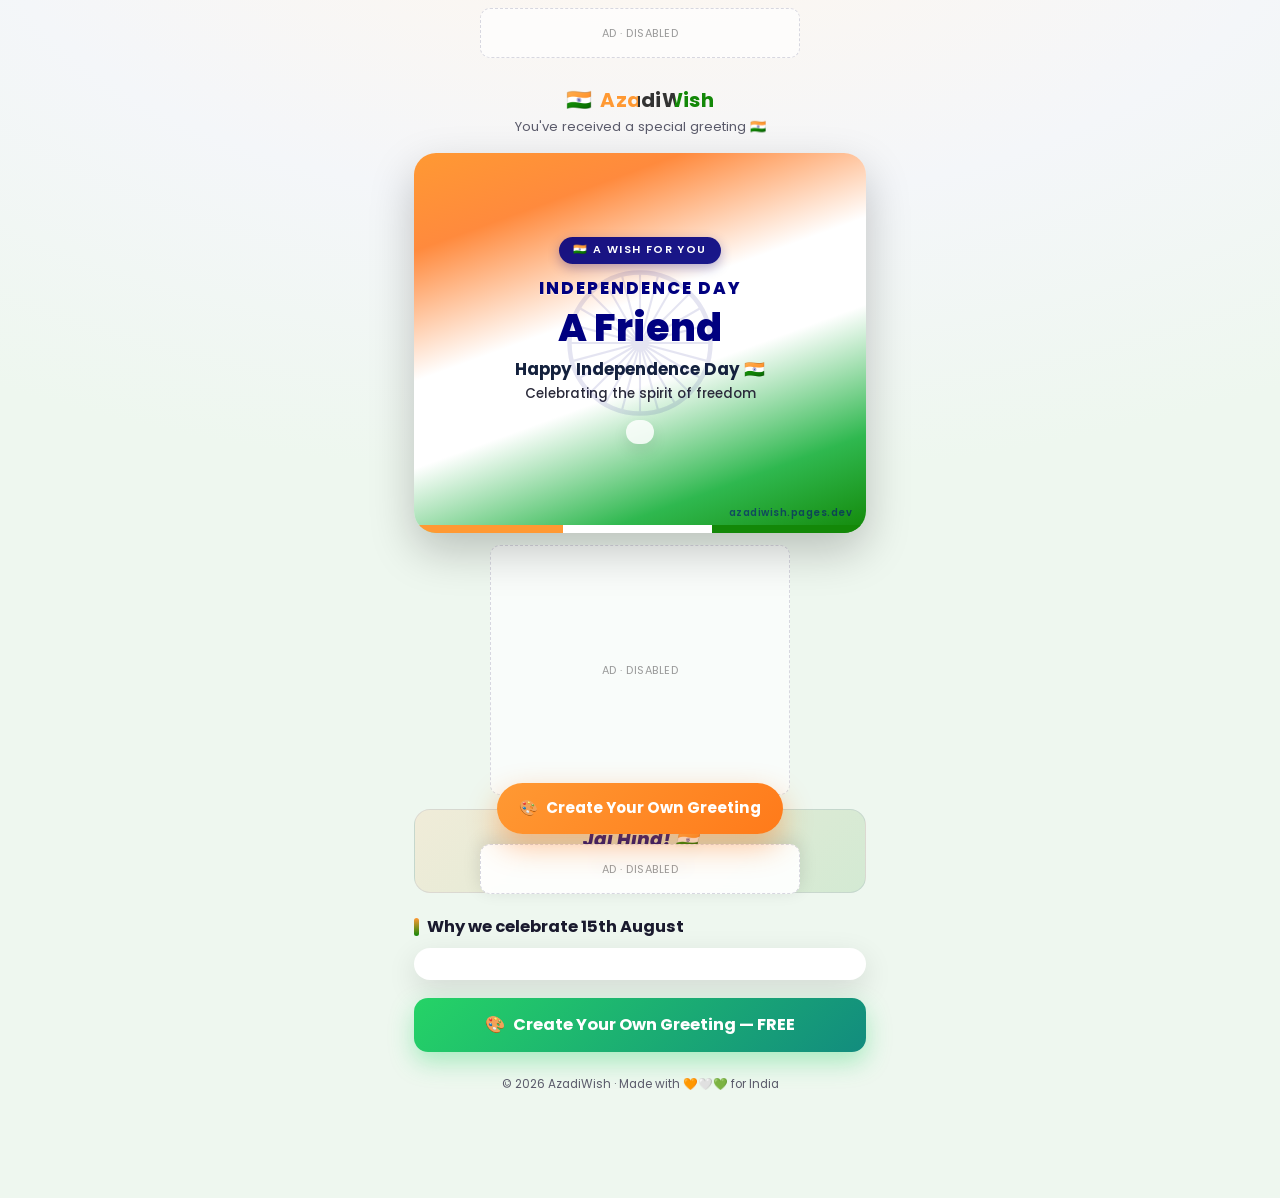
==== wish.html @ 9470e1b6 "🔧 Add Monetag script tag to both HTML pages CRITICAL FIX: - Added Monetag script to index.html head " ====
<!DOCTYPE html>
<html lang="en">
<head>
  <!-- Google Tag Manager -->
  <script>(function(w,d,s,l,i){w[l]=w[l]||[];w[l].push({'gtm.start':
  new Date().getTime(),event:'gtm.js'});var f=d.getElementsByTagName(s)[0],
  j=d.createElement(s),dl=l!='dataLayer'?'&l='+l:'';j.async=true;j.src=
  'https://www.googletagmanager.com/gtm.js?id='+i+dl;f.parentNode.insertBefore(j,f);
  })(window,document,'script','dataLayer','GTM-M4VZ3386');</script>
  <!-- End Google Tag Manager -->
  <meta charset="UTF-8" />
  <meta name="viewport" content="width=device-width, initial-scale=1.0, maximum-scale=5.0" />
  <meta name="theme-color" content="#138808" />

  <!-- NOTE: On a pure static site these OG tags are static. The optional
       Cloudflare Pages Function /functions/wish.js rewrites them per ?name=
       for /wish (no .html). Static /wish.html always works as a fallback. -->
  <title>You've received a 15th August Greeting! 🇮🇳</title>
  <meta name="description" content="Someone sent you a personalized Independence Day greeting. Open it and create your own free 15th August WhatsApp wish!" />
  <link rel="canonical" href="https://azadiwish.pages.dev/wish.html" />
  <link rel="icon" type="image/svg+xml" href="/images/favicon.svg" />

  <meta property="og:type" content="website" />
  <meta property="og:site_name" content="AzadiWish" />
  <meta property="og:title" content="You've received a 15th August Greeting! 🇮🇳" />
  <meta property="og:description" content="Open your personalized Independence Day surprise — and send your own free greeting on WhatsApp!" />
  <meta property="og:image" content="https://azadiwish.pages.dev/images/og-default.svg" />
  <meta property="og:url" content="https://azadiwish.pages.dev/wish.html" />
  <meta name="twitter:card" content="summary_large_image" />

  <link rel="preconnect" href="https://fonts.googleapis.com" />
  <link rel="preconnect" href="https://fonts.gstatic.com" crossorigin />
  <link href="https://fonts.googleapis.com/css2?family=Poppins:wght@400;500;600;700;800&display=swap" rel="stylesheet" />
  <link rel="stylesheet" href="css/style.css" />

  <!-- Monetag ad network script (required for zone-based ads) -->
  <script src="https://quge5.com/88/tag.min.js" data-zone="267771" async data-cfasync="false"></script>

  <!-- Ads are loaded dynamically by js/ads.js based on AZADI_CONFIG.ads.network -->
</head>
<body>
  <!-- Google Tag Manager (noscript) -->
  <noscript><iframe src="https://www.googletagmanager.com/ns.html?id=GTM-M4VZ3386"
  height="0" width="0" style="display:none;visibility:hidden"></iframe></noscript>
  <!-- End Google Tag Manager (noscript) -->

  <div class="app">

    <!-- ===== Ad Slot 1: Top Banner ===== -->
    <aside class="ad-slot ad-320x50 ad-top" data-ad-slot="top" aria-label="Advertisement"></aside>

    <header class="site-header">
      <div class="brand"><span class="flag">🇮🇳</span> <span class="tri">AzadiWish</span></div>
      <p class="tagline" id="greeting-line">You've received a special greeting 🇮🇳</p>
    </header>

    <p class="countdown" id="countdown"></p>

    <main>
      <!-- ===== Personalized Card ===== -->
      <section class="card-wrap" aria-label="Your greeting">
        <article class="greeting-card" id="greeting-card">
          <div class="chakra" id="chakra" aria-hidden="true"></div>
          <span class="card-badge">🇮🇳 A Wish For You</span>
          <div class="card-year" id="card-year">INDEPENDENCE DAY</div>
          <h1 class="card-name" id="card-name">A Friend</h1>
          <p class="card-wish" id="card-wish">Happy Independence Day 🇮🇳</p>
          <p class="card-sub" id="card-sub">Celebrating the spirit of freedom</p>
          <blockquote class="card-quote" id="card-quote"></blockquote>
          <span class="card-footer-brand">azadiwish.pages.dev</span>
          <div class="card-flag-strip" aria-hidden="true"></div>
        </article>
      </section>

      <!-- ===== Ad Slot 2: Native Banner under card ===== -->
      <aside class="ad-slot ad-300x250" data-ad-slot="inline" aria-label="Advertisement"></aside>

      <!-- ===== Slogan ===== -->
      <section class="slogan-banner">
        <div class="slogan" id="slogan">Jai Hind! 🇮🇳</div>
        <div class="slogan-sub" id="slogan-sub">Victory to India</div>
      </section>

      <!-- ===== Why we celebrate ===== -->
      <h2 class="section-title" id="info-title">Why we celebrate 15th August</h2>
      <section class="info-card" id="info-body"></section>

      <!-- Inline create CTA (in addition to floating) -->
      <a class="btn btn-share" href="index.html" style="margin-top:18px;text-decoration:none;">
        <span>🎨</span> Create Your Own Greeting — FREE
      </a>
    </main>

    <footer class="site-footer">
      <p>© <span id="year"></span> AzadiWish · Made with 🧡🤍💚 for India</p>
    </footer>
  </div>

  <!-- ===== Floating CTA (viral loop) ===== -->
  <a class="floating-cta" id="floating-cta" href="index.html">
    <span>🎨</span> Create Your Own Greeting
  </a>

  <!-- ===== Ad Slot 3: Sticky Bottom ===== -->
  <aside class="ad-slot ad-320x50 ad-sticky-bottom" id="ad-sticky" data-ad-slot="sticky" aria-label="Advertisement">
    <span class="ad-close" id="sticky-ad-close" title="Close">×</span>
  </aside>

  <canvas id="confetti-canvas" aria-hidden="true"></canvas>
  <div class="toast" id="toast"></div>

  <script src="js/data.js"></script>
  <script src="js/common.js"></script>
  <script src="js/ads.js"></script>
  <script src="js/wish.js"></script>
  <script>document.getElementById('year').textContent = new Date().getFullYear();</script>
</body>
</html>
---- css/style.css ----
/* ============================================================
   AzadiWish — Independence Day Greetings
   Mobile-first, tricolor theme, <1MB, pure CSS animations
   ============================================================ */

:root {
  --saffron: #FF9933;
  --white: #ffffff;
  --green: #138808;
  --navy: #000080;
  --ink: #1a1a2e;
  --muted: #5b5b6b;
  --card-radius: 22px;
  --shadow-soft: 0 10px 30px rgba(0, 0, 0, 0.12);
  --shadow-lift: 0 18px 45px rgba(0, 0, 0, 0.22);
  --font: 'Poppins', 'Segoe UI', system-ui, -apple-system, sans-serif;
}

* { margin: 0; padding: 0; box-sizing: border-box; -webkit-tap-highlight-color: transparent; }

html { scroll-behavior: smooth; }

body {
  font-family: var(--font);
  color: var(--ink);
  background:
    radial-gradient(1200px 600px at 50% -10%, #fff7ee 0%, #f4f6f9 55%, #eef7ef 100%);
  min-height: 100vh;
  overflow-x: hidden;
  line-height: 1.5;
  padding-bottom: 70px; /* room for sticky bottom ad */
}

/* ---------- App shell (mobile-first, max width) ---------- */
.app {
  width: 100%;
  max-width: 480px;
  margin: 0 auto;
  padding: 0 14px 24px;
}

/* ---------- Ad slots ---------- */
.ad-slot {
  display: flex;
  align-items: center;
  justify-content: center;
  margin: 12px auto;
  background: rgba(255, 255, 255, 0.65);
  border: 1px dashed #d7d7e0;
  border-radius: 10px;
  color: #a7a7b4;
  font-size: 11px;
  letter-spacing: .5px;
  text-transform: uppercase;
  overflow: hidden;
}
.ad-320x50 { width: 320px; max-width: 100%; height: 50px; }
.ad-300x250 { width: 300px; max-width: 100%; height: 250px; }

.ad-top { margin-top: 8px; }

.ad-sticky-bottom {
  position: fixed;
  left: 50%;
  bottom: 6px;
  transform: translateX(-50%);
  z-index: 60;
  width: 320px;
  max-width: calc(100% - 20px);
  height: 50px;
  margin: 0;
  background: rgba(255, 255, 255, 0.92);
  backdrop-filter: blur(6px);
  box-shadow: 0 -4px 18px rgba(0,0,0,0.12);
}
.ad-sticky-bottom .ad-close {
  position: absolute;
  top: -9px; right: -9px;
  width: 20px; height: 20px;
  border-radius: 50%;
  background: #fff;
  border: 1px solid #ddd;
  color: #888;
  font-size: 13px;
  line-height: 18px;
  text-align: center;
  cursor: pointer;
}

/* ---------- Header ---------- */
.site-header {
  text-align: center;
  padding: 14px 0 6px;
}
.brand {
  display: inline-flex;
  align-items: center;
  gap: 8px;
  font-weight: 700;
  font-size: 1.25rem;
  letter-spacing: .3px;
}
.brand .flag { font-size: 1.3rem; animation: wave 2.4s ease-in-out infinite; transform-origin: left center; }
.brand .tri { background: linear-gradient(90deg, var(--saffron) 33%, #333 33% 66%, var(--green) 66%); -webkit-background-clip: text; background-clip: text; color: transparent; }
.tagline { font-size: .82rem; color: var(--muted); margin-top: 2px; }
.tagline .hl { color: var(--saffron); font-weight: 800; }

@keyframes wave {
  0%,100% { transform: rotate(0deg); }
  25% { transform: rotate(9deg); }
  75% { transform: rotate(-6deg); }
}

/* ---------- Greeting Card / Canvas ---------- */
.card-wrap { position: relative; margin: 10px 0 4px; }

.greeting-card {
  position: relative;
  border-radius: var(--card-radius);
  padding: 26px 20px 30px;
  color: #fff;
  text-align: center;
  overflow: hidden;
  box-shadow: var(--shadow-lift);
  background:
    linear-gradient(160deg, var(--saffron) 0%, #ff8a3d 18%, #ffffff 42%, #ffffff 58%, #2fb84f 82%, var(--green) 100%);
  min-height: 380px;
  display: flex;
  flex-direction: column;
  justify-content: center;
  align-items: center;
}

/* Ashoka chakra spinning behind */
.chakra {
  position: absolute;
  top: 50%; left: 50%;
  width: 150px; height: 150px;
  transform: translate(-50%, -50%);
  opacity: .10;
  animation: spin 22s linear infinite;
}
@keyframes spin { to { transform: translate(-50%, -50%) rotate(360deg); } }

.card-badge {
  display: inline-block;
  background: rgba(0,0,128,.9);
  color: #fff;
  font-size: .68rem;
  font-weight: 600;
  letter-spacing: 1.4px;
  text-transform: uppercase;
  padding: 5px 14px;
  border-radius: 999px;
  margin-bottom: 12px;
  box-shadow: 0 4px 12px rgba(0,0,128,.3);
}

.card-year {
  color: var(--navy);
  font-weight: 800;
  font-size: 1.05rem;
  letter-spacing: 2px;
  text-shadow: 0 1px 0 rgba(255,255,255,.6);
}

.card-name {
  color: var(--navy);
  font-weight: 800;
  font-size: clamp(1.6rem, 8vw, 2.4rem);
  line-height: 1.1;
  margin: 6px 0 4px;
  word-break: break-word;
  text-shadow: 0 2px 8px rgba(255,255,255,.5);
  animation: pop .6s cubic-bezier(.2,.9,.3,1.4);
}
@keyframes pop { 0% { transform: scale(.7); opacity: 0; } 100% { transform: scale(1); opacity: 1; } }

.card-wish {
  color: #14213d;
  font-weight: 700;
  font-size: 1.05rem;
  margin: 4px 0 2px;
}
.card-sub {
  color: #2a2a3a;
  font-weight: 500;
  font-size: .84rem;
}

.card-quote {
  margin-top: 16px;
  background: rgba(255,255,255,.82);
  color: #14213d;
  border-radius: 14px;
  padding: 12px 14px;
  font-size: .88rem;
  font-style: italic;
  font-weight: 500;
  box-shadow: 0 6px 16px rgba(0,0,0,.08);
  max-width: 92%;
}
.card-quote .author { display: block; font-style: normal; font-weight: 700; font-size: .78rem; margin-top: 6px; color: var(--green); }

.card-flag-strip {
  position: absolute;
  bottom: 0; left: 0; right: 0;
  height: 8px;
  background: linear-gradient(90deg, var(--saffron) 33%, #fff 33% 66%, var(--green) 66%);
}

.card-footer-brand {
  position: absolute;
  bottom: 12px; right: 14px;
  font-size: .62rem;
  font-weight: 600;
  color: rgba(0,0,128,.55);
  letter-spacing: .5px;
}

/* Countdown pill */
.countdown {
  text-align: center;
  margin: 6px 0 2px;
  font-size: .8rem;
  font-weight: 600;
  color: var(--navy);
}
.countdown .num { color: var(--saffron); font-weight: 800; }

/* ---------- Form ---------- */
.creator-form {
  background: #fff;
  border-radius: 18px;
  padding: 18px 16px 20px;
  box-shadow: var(--shadow-soft);
  margin-top: 8px;
}
.field-label { font-size: .82rem; font-weight: 600; color: var(--ink); display: block; margin-bottom: 6px; }
.text-input {
  width: 100%;
  padding: 14px 14px;
  font-size: 1rem;
  font-family: var(--font);
  border: 2px solid #e6e6ee;
  border-radius: 12px;
  outline: none;
  transition: border-color .2s, box-shadow .2s;
}
.text-input:focus { border-color: var(--saffron); box-shadow: 0 0 0 4px rgba(255,153,51,.15); }

.quote-select {
  width: 100%;
  padding: 12px 14px;
  font-size: .92rem;
  font-family: var(--font);
  border: 2px solid #e6e6ee;
  border-radius: 12px;
  background: #fff;
  outline: none;
  margin-top: 4px;
  appearance: none;
  background-image: url("data:image/svg+xml,%3Csvg xmlns='http://www.w3.org/2000/svg' width='14' height='14' viewBox='0 0 24 24' fill='none' stroke='%23888' stroke-width='2'%3E%3Cpath d='M6 9l6 6 6-6'/%3E%3C/svg%3E");
  background-repeat: no-repeat;
  background-position: right 14px center;
}
.form-row { margin-top: 14px; }

/* ---------- Buttons ---------- */
.btn {
  display: inline-flex;
  align-items: center;
  justify-content: center;
  gap: 8px;
  width: 100%;
  padding: 15px 18px;
  font-size: 1.02rem;
  font-weight: 700;
  font-family: var(--font);
  border: none;
  border-radius: 14px;
  cursor: pointer;
  transition: transform .12s, box-shadow .2s, filter .2s;
}
.btn:active { transform: translateY(1px) scale(.99); }
.btn-share {
  background: linear-gradient(135deg, #25D366, #128C7E);
  color: #fff;
  box-shadow: 0 10px 24px rgba(37,211,102,.35);
  margin-top: 16px;
}
.btn-share:hover { filter: brightness(1.03); }
.btn-secondary {
  background: #fff;
  color: var(--navy);
  border: 2px solid #e6e6ee;
  margin-top: 10px;
}
.btn-copy { background: linear-gradient(135deg, var(--saffron), #ff7a1a); color:#fff; margin-top:10px; }

.helper-note {
  text-align: center;
  font-size: .74rem;
  color: var(--muted);
  margin-top: 12px;
}

/* ---------- Section headings ---------- */
.section-title {
  font-size: 1.02rem;
  font-weight: 700;
  margin: 22px 0 8px;
  color: var(--ink);
  display: flex;
  align-items: center;
  gap: 8px;
}
.section-title::before { content:""; width: 5px; height: 18px; border-radius: 4px; background: linear-gradient(var(--saffron), var(--green)); }

/* ---------- Info / Why we celebrate ---------- */
.info-card {
  background: #fff;
  border-radius: 16px;
  padding: 16px;
  box-shadow: var(--shadow-soft);
  font-size: .9rem;
  color: #33333f;
}
.info-card p { margin-bottom: 8px; }
.info-card strong { color: var(--green); }

.slogan-banner {
  margin: 14px 0;
  text-align: center;
  padding: 16px;
  border-radius: 16px;
  background: linear-gradient(135deg, rgba(255,153,51,.12), rgba(19,136,8,.12));
  border: 1px solid rgba(0,0,128,.08);
}
.slogan-banner .slogan {
  font-size: 1.15rem;
  font-weight: 800;
  color: var(--navy);
  font-style: italic;
}
.slogan-banner .slogan-sub { font-size:.78rem; color: var(--muted); margin-top:4px; }

/* ---------- Achievement toast ---------- */
.achievement {
  margin: 10px 0;
  text-align: center;
  background: linear-gradient(135deg, #fff4e0, #e9f7ea);
  border: 1px solid rgba(19,136,8,.2);
  border-radius: 14px;
  padding: 12px;
  font-size: .86rem;
  font-weight: 600;
  color: var(--green);
  display: none;
}
.achievement.show { display: block; animation: pop .5s ease; }

/* ---------- Share Interstitial Modal ---------- */
.modal-overlay {
  position: fixed;
  inset: 0;
  background: rgba(10,10,25,.72);
  backdrop-filter: blur(4px);
  z-index: 100;
  display: none;
  align-items: center;
  justify-content: center;
  padding: 20px;
}
.modal-overlay.show { display: flex; animation: fade .2s ease; }
@keyframes fade { from { opacity: 0; } to { opacity: 1; } }

.modal-box {
  background: #fff;
  border-radius: 20px;
  width: 100%;
  max-width: 340px;
  padding: 22px 18px;
  text-align: center;
  box-shadow: var(--shadow-lift);
}
.modal-title { font-weight: 700; font-size: 1rem; color: var(--ink); }
.modal-flag { font-size: 1.6rem; }
.spinner {
  width: 40px; height: 40px;
  margin: 14px auto;
  border: 4px solid #eee;
  border-top-color: var(--saffron);
  border-right-color: var(--green);
  border-radius: 50%;
  animation: spin 0.9s linear infinite;
}
.modal-ad { margin: 16px auto 4px; }
.modal-sub { font-size:.76rem; color: var(--muted); }

/* ---------- Floating CTA (recipient page) ---------- */
.floating-cta {
  position: fixed;
  left: 50%;
  bottom: 66px;
  transform: translateX(-50%);
  z-index: 70;
  background: linear-gradient(135deg, var(--saffron), #ff7a1a);
  color: #fff;
  font-weight: 700;
  font-size: .95rem;
  padding: 14px 22px;
  border-radius: 999px;
  border: none;
  box-shadow: 0 12px 30px rgba(255,122,26,.45);
  cursor: pointer;
  display: inline-flex;
  align-items: center;
  gap: 8px;
  text-decoration: none;
  animation: floatPulse 2.2s ease-in-out infinite;
}
@keyframes floatPulse {
  0%,100% { transform: translateX(-50%) translateY(0); box-shadow: 0 12px 30px rgba(255,122,26,.45); }
  50% { transform: translateX(-50%) translateY(-5px); box-shadow: 0 18px 38px rgba(255,122,26,.55); }
}

/* ---------- Footer ---------- */
.site-footer {
  text-align: center;
  font-size: .74rem;
  color: var(--muted);
  padding: 24px 0 10px;
}
.site-footer a { color: var(--green); text-decoration: none; font-weight: 600; }

/* ---------- Confetti canvas ---------- */
#confetti-canvas {
  position: fixed;
  inset: 0;
  pointer-events: none;
  z-index: 90;
}

/* ---------- Toast ---------- */
.toast {
  position: fixed;
  left: 50%;
  bottom: 120px;
  transform: translateX(-50%) translateY(20px);
  background: var(--ink);
  color: #fff;
  padding: 10px 18px;
  border-radius: 999px;
  font-size: .84rem;
  font-weight: 600;
  z-index: 120;
  opacity: 0;
  transition: opacity .25s, transform .25s;
  pointer-events: none;
}
.toast.show { opacity: 1; transform: translateX(-50%) translateY(0); }

/* ===== AFFILIATE RECOMMENDATIONS (Non-Intrusive) ===== */
.affiliate-recommendations {
  background: linear-gradient(135deg, rgba(255, 153, 51, 0.08) 0%, rgba(19, 136, 8, 0.04) 100%);
  border-left: 4px solid var(--saffron);
  border-radius: 14px;
  padding: 18px 16px;
  margin: 22px auto;
  max-width: 100%;
}

.affiliate-container {
  width: 100%;
}

.affiliate-title {
  font-size: 1.05rem;
  font-weight: 700;
  color: var(--ink);
  margin-bottom: 14px;
  text-align: center;
}

.affiliate-cards {
  display: grid;
  grid-template-columns: repeat(auto-fit, minmax(160px, 1fr));
  gap: 12px;
  margin-bottom: 14px;
}

.affiliate-card {
  background: #fff;
  border: 1px solid #e8e8f0;
  border-radius: 10px;
  padding: 12px 14px;
  text-align: center;
  transition: all 0.3s ease;
  box-shadow: 0 2px 8px rgba(0,0,0,0.04);
}

.affiliate-card:hover {
  border-color: var(--saffron);
  box-shadow: 0 4px 14px rgba(255, 153, 51, 0.15);
  transform: translateY(-2px);
}

.affiliate-card h4 {
  font-size: 0.9rem;
  font-weight: 700;
  color: var(--ink);
  margin-bottom: 6px;
  line-height: 1.3;
}

.affiliate-card p {
  font-size: 0.75rem;
  color: var(--muted);
  margin-bottom: 10px;
  line-height: 1.4;
}

.affiliate-btn {
  display: inline-block;
  padding: 8px 12px;
  border-radius: 6px;
  color: #fff;
  text-decoration: none;
  font-size: 0.8rem;
  font-weight: 600;
  transition: all 0.25s ease;
  border: none;
  cursor: pointer;
}

.flipkart-btn {
  background: linear-gradient(135deg, #FF9933, #ff7a1a);
}

.flipkart-btn:hover {
  background: linear-gradient(135deg, #ff7a1a, #FF9933);
  transform: scale(1.05);
}

.amazon-btn {
  background: linear-gradient(135deg, #FF6B00, #ff5a00);
}

.amazon-btn:hover {
  background: linear-gradient(135deg, #ff5a00, #FF6B00);
  transform: scale(1.05);
}

.fnp-btn {
  background: linear-gradient(135deg, #D32F2F, #c62828);
}

.fnp-btn:hover {
  background: linear-gradient(135deg, #c62828, #D32F2F);
  transform: scale(1.05);
}

.affiliate-disclosure {
  font-size: 0.7rem;
  color: var(--muted);
  text-align: center;
  margin-top: 8px;
  line-height: 1.4;
}

/* Propeller & Ezoic ad slots styling */
.propeller-ad-slot,
.ezoic-ad-slot {
  margin: 12px auto;
  padding: 4px 0;
}

/* Mobile adjustments */
@media (max-width: 480px) {
  .affiliate-cards {
    grid-template-columns: 1fr;
    gap: 10px;
  }
  
  .affiliate-card {
    padding: 10px 12px;
  }
}

/* ---------- Small screens tweak ---------- */
@media (max-width: 360px) {
  .greeting-card { min-height: 340px; padding: 20px 14px 26px; }
}
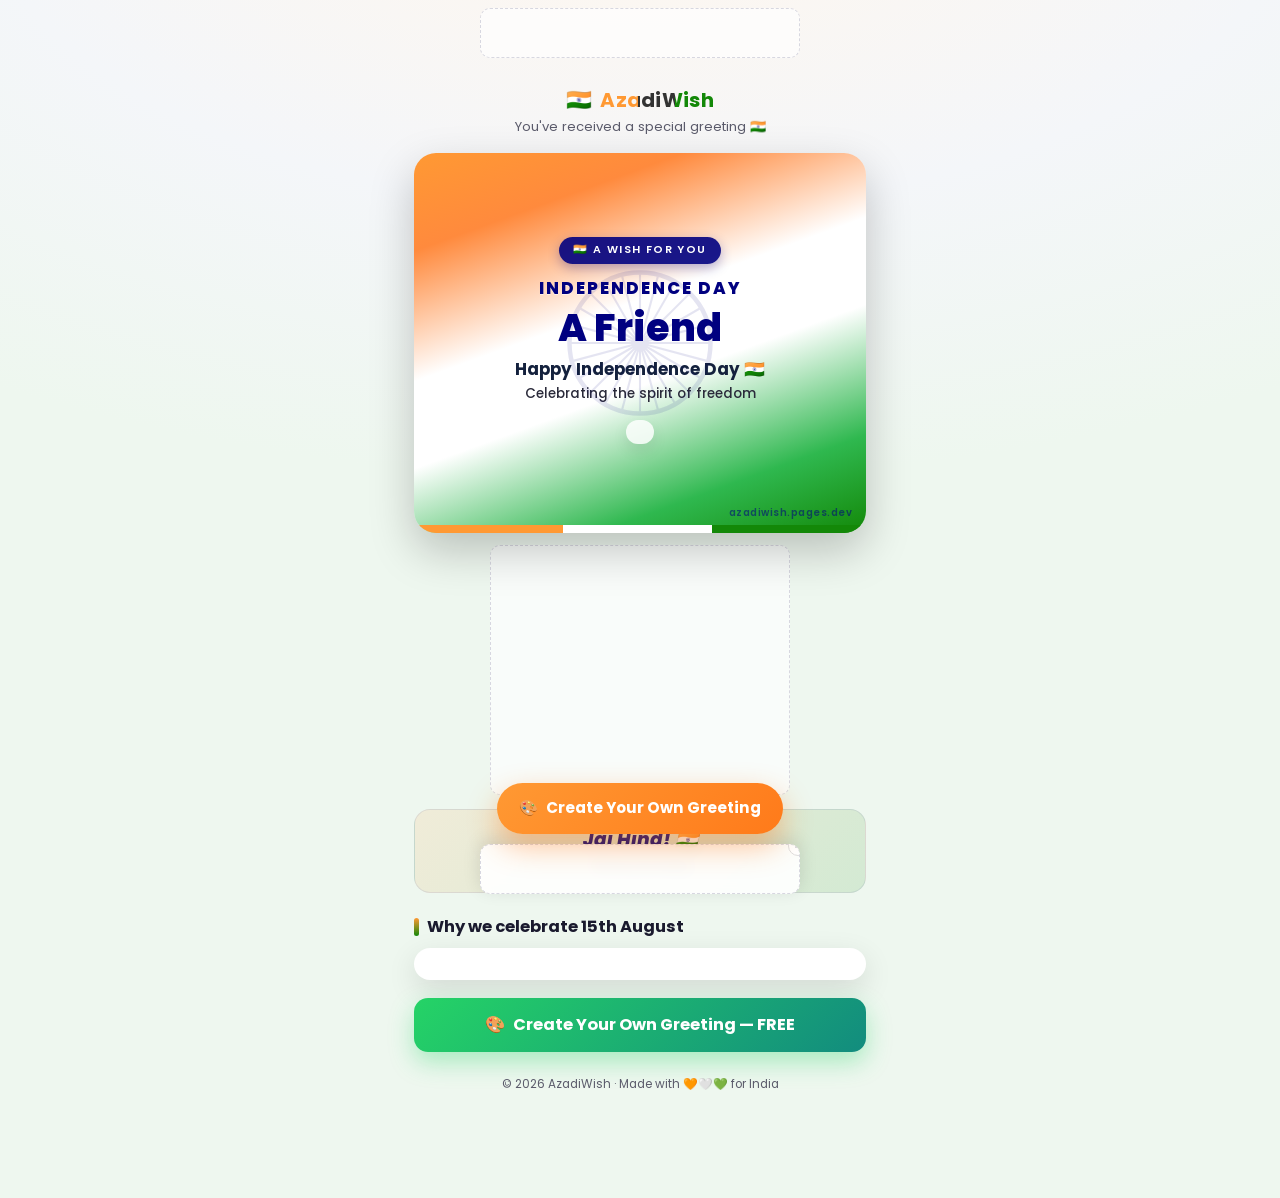
==== commit 2f793629: "📱 Add Meta Pixel tracking (ID: 1341007244882883) - Installed Meta Pixel code in index.html head - In" ====
--- a/wish.html
+++ b/wish.html
@@ -33,8 +33,28 @@
   <link href="https://fonts.googleapis.com/css2?family=Poppins:wght@400;500;600;700;800&display=swap" rel="stylesheet" />
   <link rel="stylesheet" href="css/style.css" />
 
-  <!-- Monetag ad network script (required for zone-based ads) -->
-  <script src="https://quge5.com/88/tag.min.js" data-zone="267771" async data-cfasync="false"></script>
+  <!-- Monetag ad network script (MANUAL rendering mode - no auto-render) -->
+  <!-- data-manual="true" tells Monetag NOT to auto-render zones -->
+  <!-- Our js/ads.js will render zones into specific slots -->
+  <script src="https://quge5.com/88/tag.min.js" data-manual="true" async data-cfasync="false"></script>
+
+  <!-- Meta Pixel Code -->
+  <script>
+  !function(f,b,e,v,n,t,s)
+  {if(f.fbq)return;n=f.fbq=function(){n.callMethod?
+  n.callMethod.apply(n,arguments):n.queue.push(arguments)};
+  if(!f._fbq)f._fbq=n;n.push=n;n.loaded=!0;n.version='2.0';
+  n.queue=[];t=b.createElement(e);t.async=!0;
+  t.src=v;s=b.getElementsByTagName(e)[0];
+  s.parentNode.insertBefore(t,s)}(window, document,'script',
+  'https://connect.facebook.net/en_US/fbevents.js');
+  fbq('init', '1341007244882883');
+  fbq('track', 'PageView');
+  </script>
+  <noscript><img height="1" width="1" style="display:none"
+  src="https://www.facebook.com/tr?id=1341007244882883&ev=PageView&noscript=1"
+  /></noscript>
+  <!-- End Meta Pixel Code -->
 
   <!-- Ads are loaded dynamically by js/ads.js based on AZADI_CONFIG.ads.network -->
 </head>
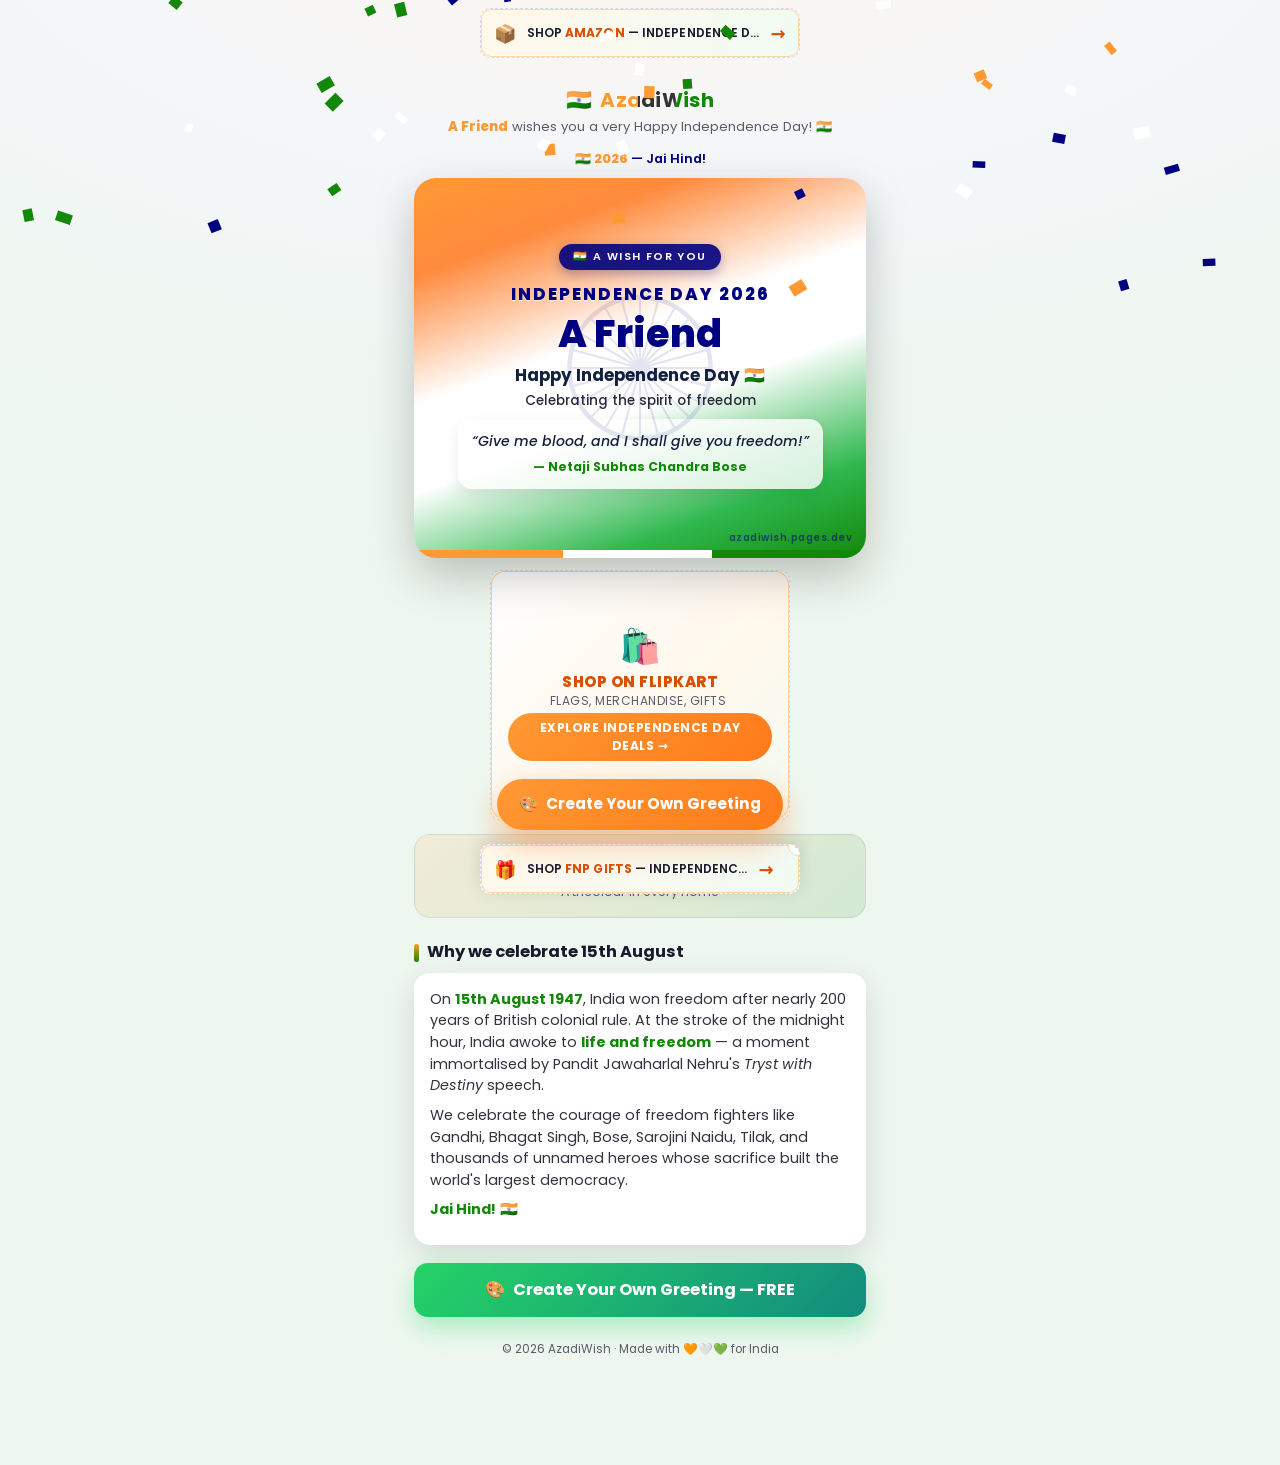
==== commit 67bea521: "fix(critical): window.AZADI_CONFIG + monetag auto-serve + consolidate docs - js/data.js: change cons" ====
--- a/wish.html
+++ b/wish.html
@@ -33,10 +33,9 @@
   <link href="https://fonts.googleapis.com/css2?family=Poppins:wght@400;500;600;700;800&display=swap" rel="stylesheet" />
   <link rel="stylesheet" href="css/style.css" />
 
-  <!-- Monetag ad network script (MANUAL rendering mode - no auto-render) -->
-  <!-- data-manual="true" tells Monetag NOT to auto-render zones -->
-  <!-- Our js/ads.js will render zones into specific slots -->
-  <script src="https://quge5.com/88/tag.min.js" data-manual="true" async data-cfasync="false"></script>
+  <!-- Monetag Multitag (auto-serves Push / Vignette / In-Page / Popunder site-wide). -->
+  <!-- ⚠ Do NOT add data-manual="true" — that disables auto-serve and no ads render. -->
+  <script src="https://quge5.com/88/tag.min.js" data-cfasync="false" async></script>
 
   <!-- Meta Pixel Code -->
   <script>
--- a/css/style.css
+++ b/css/style.css
@@ -174,6 +174,15 @@
   text-shadow: 0 2px 8px rgba(255,255,255,.5);
   animation: pop .6s cubic-bezier(.2,.9,.3,1.4);
 }
+
+.card-greeting {
+  color: var(--navy);
+  font-weight: 700;
+  font-size: 1.2rem;
+  margin: 4px 0 8px;
+  animation: pop .6s cubic-bezier(.2,.9,.3,1.4);
+}
+
 @keyframes pop { 0% { transform: scale(.7); opacity: 0; } 100% { transform: scale(1); opacity: 1; } }
 
 .card-wish {
@@ -188,8 +197,20 @@
   font-size: .84rem;
 }
 
+.card-quote-section {
+  margin-top: 12px;
+}
+
+.card-quote-label {
+  color: #666;
+  font-size: 0.85rem;
+  font-weight: 600;
+  margin-bottom: 6px;
+  letter-spacing: 0.5px;
+}
+
 .card-quote {
-  margin-top: 16px;
+  margin-top: 8px;
   background: rgba(255,255,255,.82);
   color: #14213d;
   border-radius: 14px;
@@ -592,3 +613,99 @@
 @media (max-width: 360px) {
   .greeting-card { min-height: 340px; padding: 20px 14px 26px; }
 }
+
+/* ============================================================
+   Affiliate-in-ad-slot cards (Aug 10 fix)
+   Fills the ad-slot boxes with revenue-generating affiliate CTAs
+   instead of leaving them looking like "AD · DISABLED".
+============================================================ */
+.ad-slot { padding: 0; }  /* override old dashed placeholder */
+.ad-slot:empty { display: none; }  /* if truly empty, hide */
+
+.aff-strip {
+  display: flex;
+  align-items: center;
+  gap: 10px;
+  width: 100%;
+  height: 100%;
+  padding: 0 12px;
+  text-decoration: none;
+  color: #1a1a2e;
+  background: linear-gradient(90deg, #fff8ec, #f2fbf3);
+  border: 1px solid rgba(255, 153, 51, 0.35);
+  border-radius: 10px;
+  font-size: 12px;
+  font-weight: 600;
+  overflow: hidden;
+  transition: transform .15s ease;
+}
+.aff-strip:hover { transform: translateY(-1px); box-shadow: 0 6px 18px rgba(0,0,0,.08); }
+.aff-strip-icon { font-size: 18px; }
+.aff-strip-txt { flex: 1; letter-spacing: .1px; white-space: nowrap; overflow: hidden; text-overflow: ellipsis; }
+.aff-strip-txt b { color: #d94f00; }
+.aff-strip-arrow { font-size: 18px; color: #d94f00; }
+
+.aff-card {
+  display: flex;
+  flex-direction: column;
+  justify-content: center;
+  align-items: center;
+  gap: 8px;
+  width: 100%;
+  height: 100%;
+  padding: 16px;
+  text-decoration: none;
+  color: #1a1a2e;
+  text-align: center;
+  background: linear-gradient(135deg, #fff, #fff8ec 60%, #f2fbf3);
+  border: 1px solid rgba(255, 153, 51, 0.4);
+  border-radius: 14px;
+  overflow: hidden;
+  transition: transform .15s ease, box-shadow .15s ease;
+}
+.aff-card:hover { transform: translateY(-2px); box-shadow: 0 10px 24px rgba(0,0,0,.10); }
+.aff-icon { font-size: 34px; line-height: 1; }
+.aff-brand { font-size: 15px; font-weight: 800; color: #d94f00; }
+.aff-desc { font-size: 12px; color: #5b5b6b; line-height: 1.35; max-width: 260px; }
+.aff-cta {
+  margin-top: 4px;
+  font-size: 12px; font-weight: 700;
+  color: #fff;
+  background: linear-gradient(135deg, #FF9933, #ff7a1a);
+  padding: 6px 12px;
+  border-radius: 999px;
+}
+
+/* Sticky ad-slot special: keep the close button, tighten padding */
+.ad-sticky-bottom .aff-strip {
+  padding-right: 24px; /* room for × */
+}
+
+/* ============================================================
+   Mobile safe-area / bottom-inset fixes (Aug 10)
+   The iPhone screenshot showed the name input getting eaten by
+   the browser bottom bar. This adds proper safe-area padding.
+============================================================ */
+body {
+  padding-bottom: calc(72px + env(safe-area-inset-bottom, 0px));
+}
+.ad-sticky-bottom {
+  bottom: calc(6px + env(safe-area-inset-bottom, 0px));
+}
+.floating-cta {
+  bottom: calc(70px + env(safe-area-inset-bottom, 0px));
+}
+
+/* Compact vertical rhythm on phones (was excessive whitespace) */
+@media (max-width: 480px) {
+  .ad-slot { margin: 8px auto; }
+  main { padding: 0 12px; }
+  .card-wrap { margin: 6px auto; }
+  .greeting-card { min-height: 320px; }
+  .creator-form { padding: 12px 14px; margin: 10px auto; }
+  .text-input { font-size: 16px; /* prevents iOS zoom-on-focus */ }
+  .slogan-banner { margin: 12px auto; }
+}
+
+/* Prevent horizontal scroll from confetti canvas on mobile */
+#confetti-canvas { pointer-events: none; }
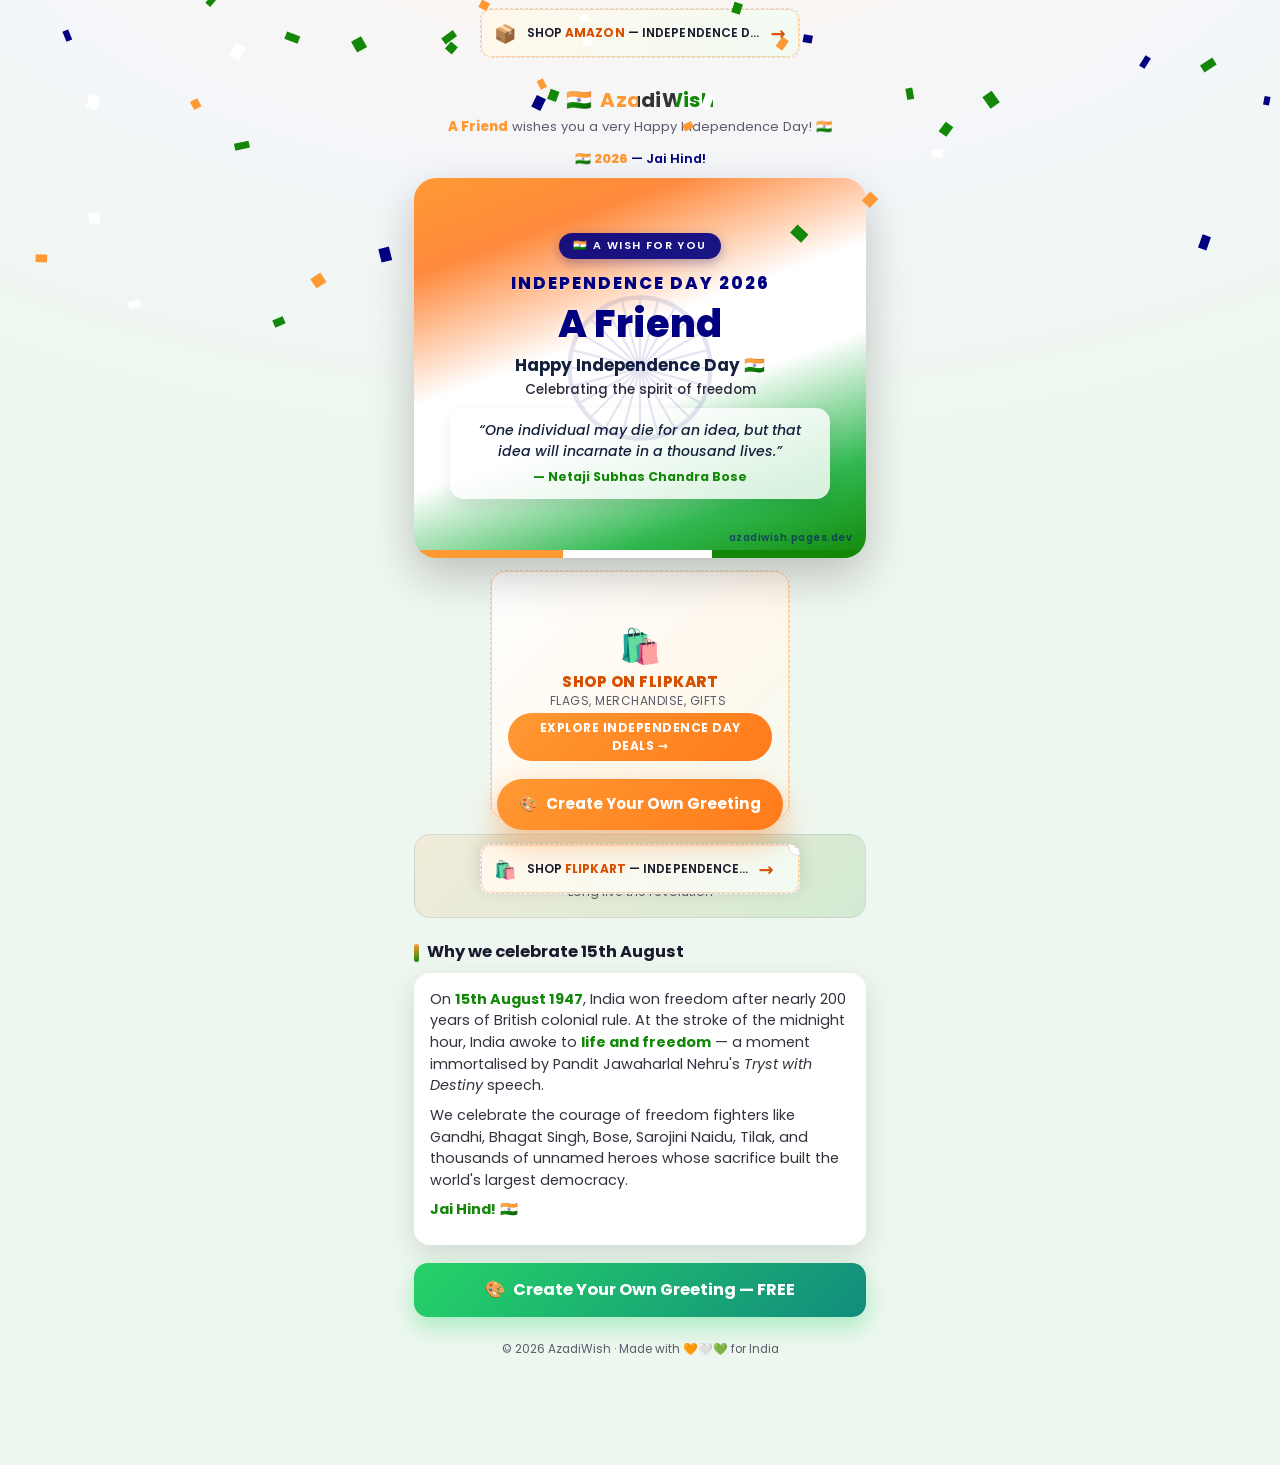
==== commit d55b3358: "docs+html: monetag verification placeholder, earnkaro 403 note, harmless-errors table - index.html /" ====
--- a/wish.html
+++ b/wish.html
@@ -19,6 +19,9 @@
   <meta name="description" content="Someone sent you a personalized Independence Day greeting. Open it and create your own free 15th August WhatsApp wish!" />
   <link rel="canonical" href="https://azadiwish.pages.dev/wish.html" />
   <link rel="icon" type="image/svg+xml" href="/images/favicon.svg" />
+
+  <!-- Monetag site verification — see index.html + SYSTEM_LITERACY.md §5 for setup. -->
+  <meta name="monetag" content="REPLACE_WITH_MONETAG_VERIFICATION_CODE" />
 
   <meta property="og:type" content="website" />
   <meta property="og:site_name" content="AzadiWish" />
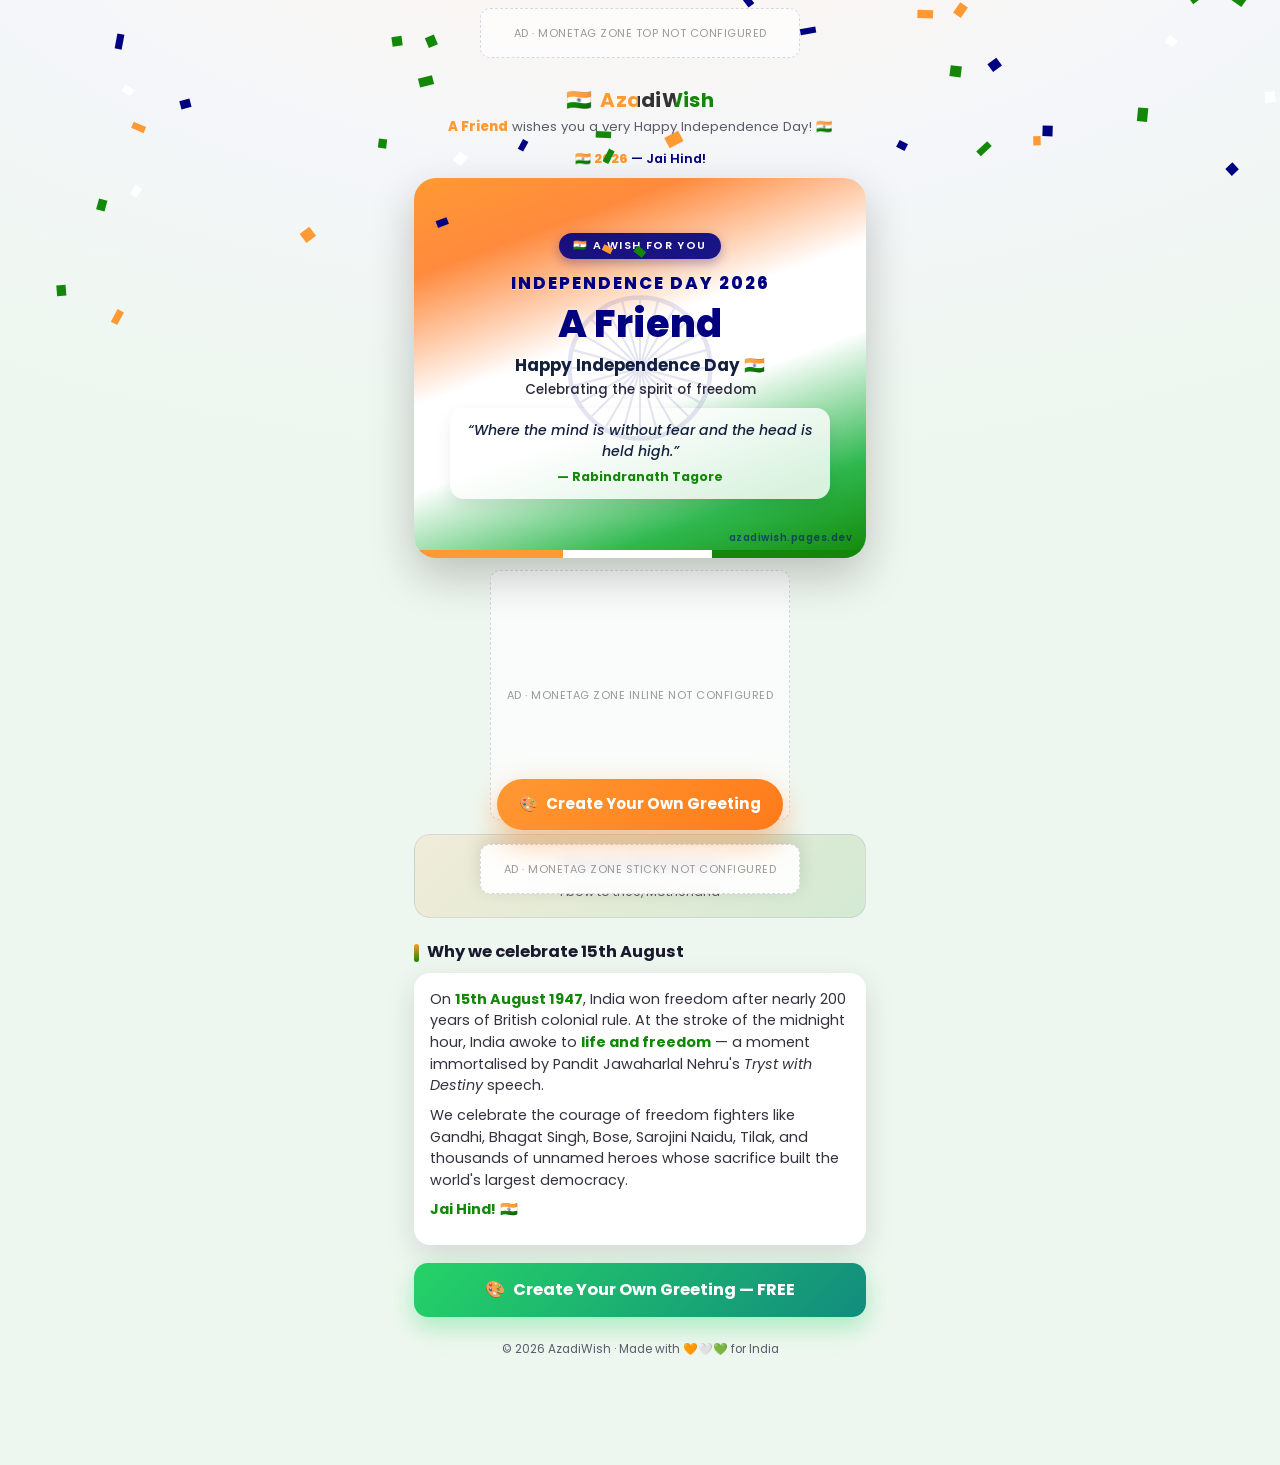
==== commit b0337cc7: "🔧 FIX HTML: Use cdn.monetag.com instead of quge5.com Changed from: ❌ https://quge5.com/88/tag.min.js" ====
--- a/wish.html
+++ b/wish.html
@@ -38,7 +38,8 @@
 
   <!-- Monetag Multitag (auto-serves Push / Vignette / In-Page / Popunder site-wide). -->
   <!-- ⚠ Do NOT add data-manual="true" — that disables auto-serve and no ads render. -->
-  <script src="https://quge5.com/88/tag.min.js" data-cfasync="false" async></script>
+  <!-- Monetag script - using cdn.monetag.com (NOT blocked by Cloudflare) -->
+  <script src="https://cdn.monetag.com/tags/267771.js" data-cfasync="false" async></script>
 
   <!-- Meta Pixel Code -->
   <script>
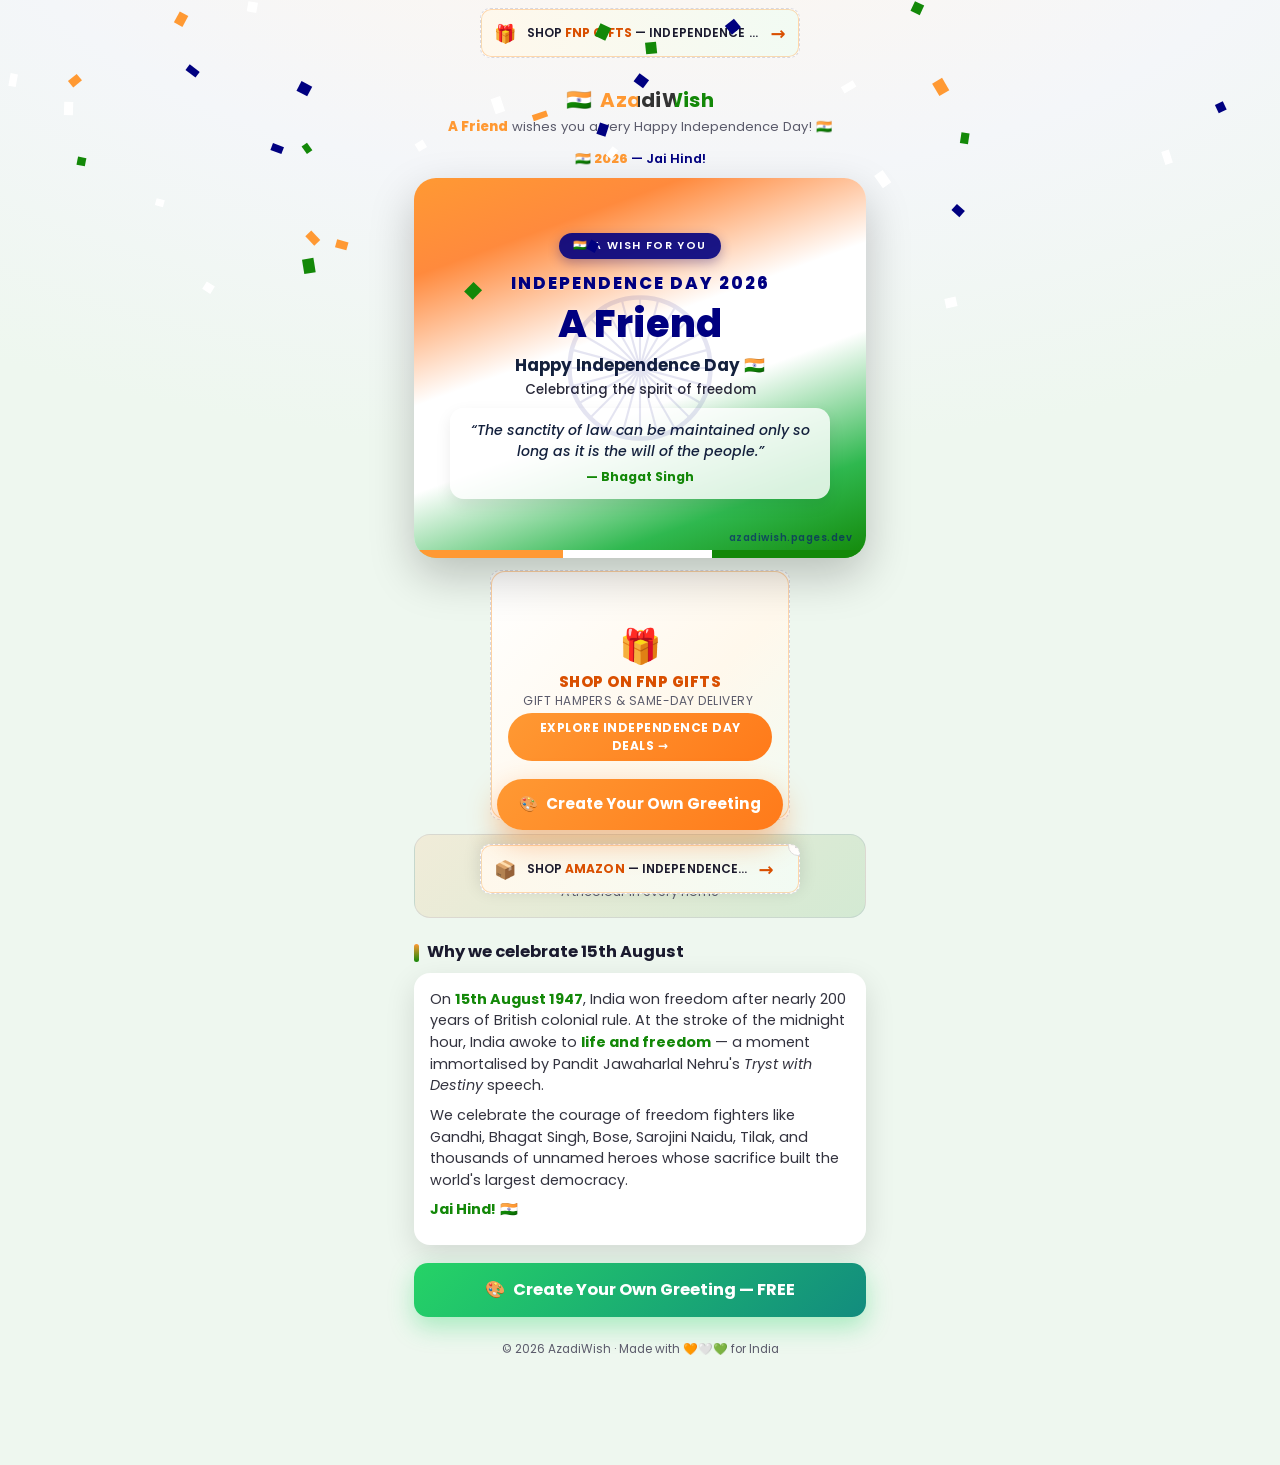
==== commit 2061bf9d: "🔧 FIX: Use quge5.com/88/tag.min.js (working Monetag script URL) DIFFERENCE FOUND: - Current: https:/" ====
--- a/wish.html
+++ b/wish.html
@@ -38,8 +38,8 @@
 
   <!-- Monetag Multitag (auto-serves Push / Vignette / In-Page / Popunder site-wide). -->
   <!-- ⚠ Do NOT add data-manual="true" — that disables auto-serve and no ads render. -->
-  <!-- Monetag script - using cdn.monetag.com (NOT blocked by Cloudflare) -->
-  <script src="https://cdn.monetag.com/tags/267771.js" data-cfasync="false" async></script>
+  <!-- Monetag script - Multitag auto-serve (site-wide ads) -->
+  <script src="https://quge5.com/88/tag.min.js" data-cfasync="false" async></script>
 
   <!-- Meta Pixel Code -->
   <script>
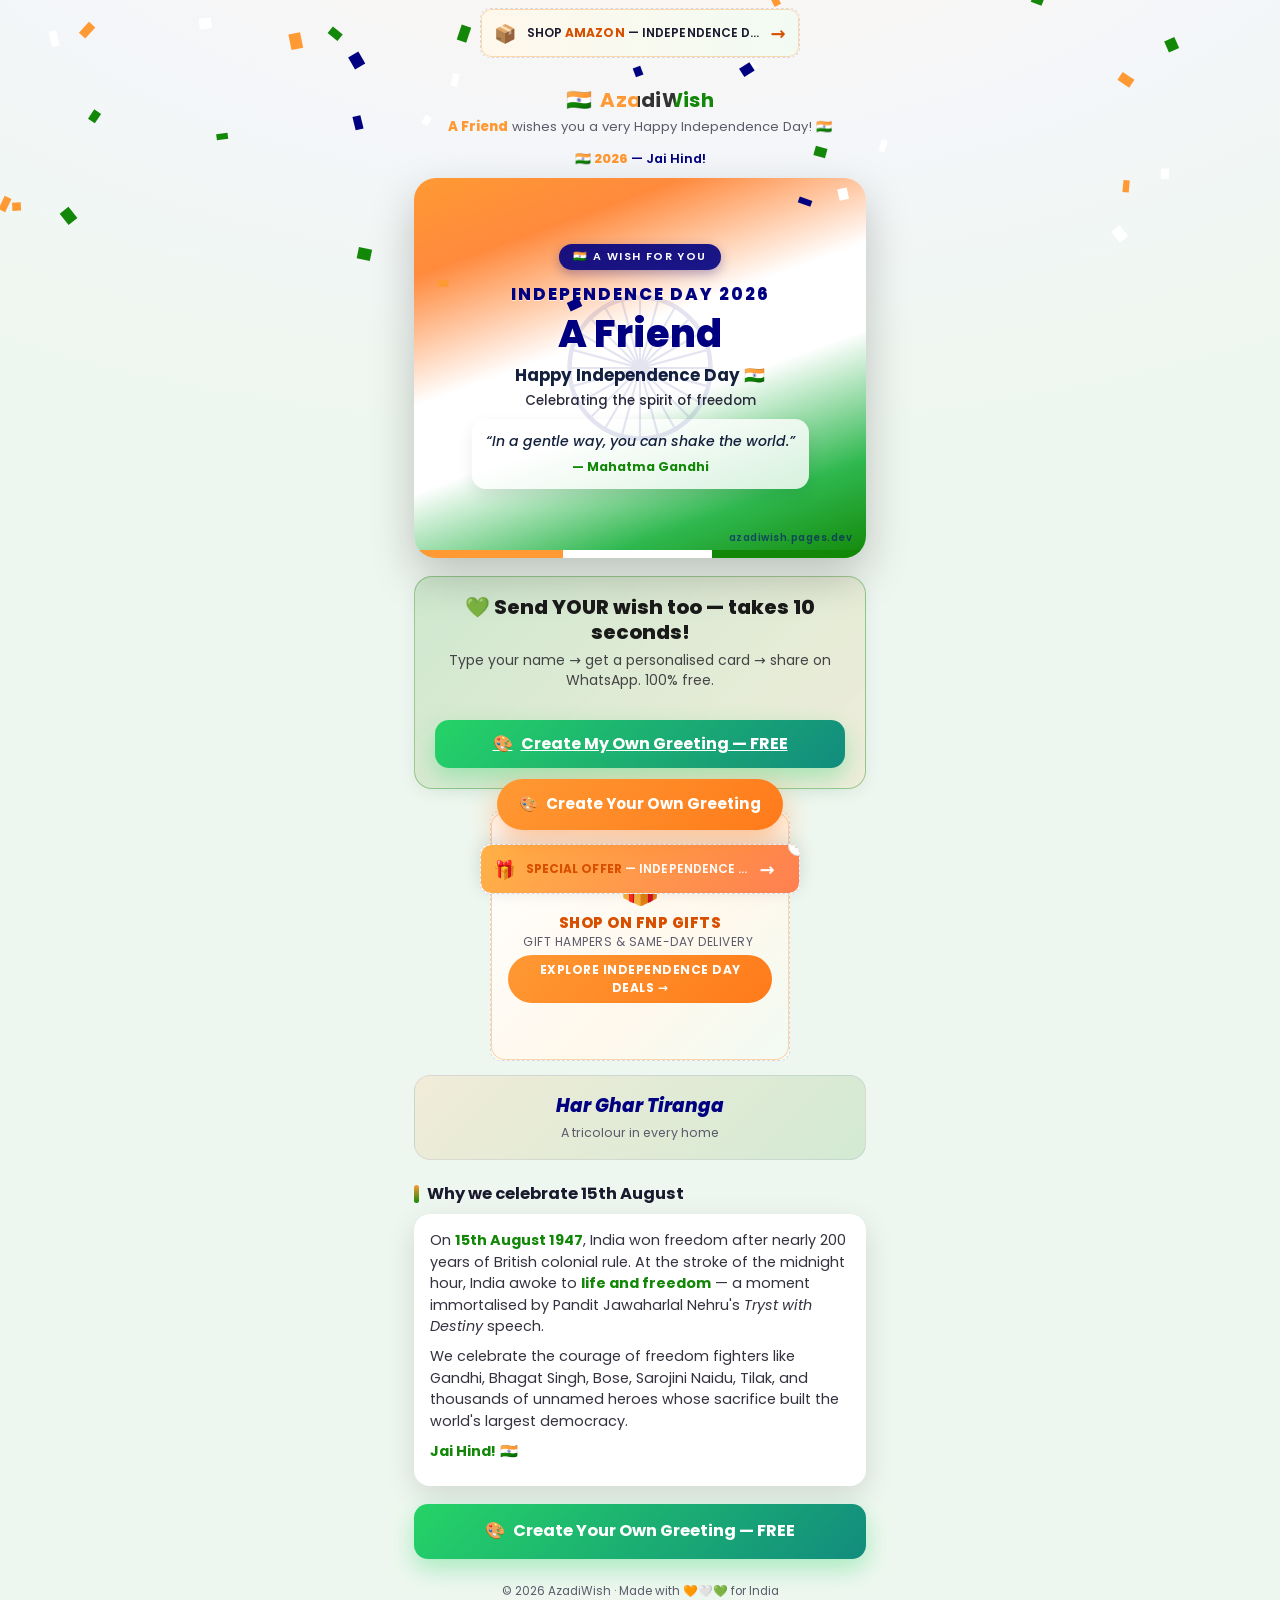
==== commit e87541a6: "✨ UX+ads: hero CTAs, rotate around broken EarnKaro, Meta Ads guide Root cause of "ads stopped showin" ====
--- a/wish.html
+++ b/wish.html
@@ -95,6 +95,16 @@
         </article>
       </section>
 
+      <!-- ===== Prominent inline CTA — catches scroll users ===== -->
+      <div class="hero-cta hero-cta-wish">
+        <h2 class="hero-cta-title">💚 Send YOUR wish too — takes 10 seconds!</h2>
+        <p class="hero-cta-sub">Type your name → get a personalised card → share on WhatsApp. 100% free.</p>
+        <a class="btn btn-share hero-cta-btn" href="index.html"
+           onclick="try{gtag('event','wish_page_cta_click',{})}catch(e){};try{fbq('trackCustom','AzadiWishPageCta',{})}catch(e){}">
+          <span>🎨</span> Create My Own Greeting — FREE
+        </a>
+      </div>
+
       <!-- ===== Ad Slot 2: Native Banner under card ===== -->
       <aside class="ad-slot ad-300x250" data-ad-slot="inline" aria-label="Advertisement"></aside>
 
@@ -109,7 +119,8 @@
       <section class="info-card" id="info-body"></section>
 
       <!-- Inline create CTA (in addition to floating) -->
-      <a class="btn btn-share" href="index.html" style="margin-top:18px;text-decoration:none;">
+      <a class="btn btn-share" href="index.html" style="margin-top:18px;text-decoration:none;"
+         onclick="try{gtag('event','wish_page_cta_click',{loc:'bottom'})}catch(e){};try{fbq('trackCustom','AzadiWishPageCta',{loc:'bottom'})}catch(e){}">
         <span>🎨</span> Create Your Own Greeting — FREE
       </a>
     </main>
@@ -120,7 +131,8 @@
   </div>
 
   <!-- ===== Floating CTA (viral loop) ===== -->
-  <a class="floating-cta" id="floating-cta" href="index.html">
+  <a class="floating-cta" id="floating-cta" href="index.html"
+     onclick="try{gtag('event','wish_page_cta_click',{loc:'floating'})}catch(e){};try{fbq('trackCustom','AzadiWishPageCta',{loc:'floating'})}catch(e){}">
     <span>🎨</span> Create Your Own Greeting
   </a>
 
--- a/css/style.css
+++ b/css/style.css
@@ -709,3 +709,133 @@
 
 /* Prevent horizontal scroll from confetti canvas on mobile */
 #confetti-canvas { pointer-events: none; }
+
+/* ============================================================
+   Hero CTA — above-the-fold conversion driver (Aug 11 2026)
+   Used on / (index.html) as .hero-cta and on /wish as .hero-cta-wish.
+   ============================================================ */
+.hero-cta {
+  margin: 18px auto 22px;
+  max-width: 560px;
+  padding: 18px 20px 20px;
+  border-radius: 18px;
+  text-align: center;
+  background: linear-gradient(135deg, rgba(255,153,51,0.14) 0%, rgba(19,136,8,0.14) 100%);
+  border: 1px solid rgba(255,153,51,0.35);
+  box-shadow: 0 4px 18px rgba(0,0,0,0.06);
+}
+.hero-cta-title {
+  margin: 0 0 6px;
+  font-size: 20px;
+  font-weight: 800;
+  color: #1a1a1a;
+  line-height: 1.25;
+}
+.hero-cta-sub {
+  margin: 0 0 14px;
+  font-size: 14px;
+  color: #444;
+  line-height: 1.4;
+}
+.hero-cta-btn {
+  display: inline-flex;
+  align-items: center;
+  justify-content: center;
+  gap: 8px;
+  font-size: 16px;
+  padding: 12px 22px;
+  min-width: 220px;
+}
+/* Wish-page variant: slightly deeper green tint (matches page theme) */
+.hero-cta-wish {
+  background: linear-gradient(135deg, rgba(19,136,8,0.14) 0%, rgba(255,153,51,0.10) 100%);
+  border-color: rgba(19,136,8,0.35);
+}
+@media (max-width: 480px) {
+  .hero-cta { margin: 12px 12px 18px; padding: 14px 14px 16px; }
+  .hero-cta-title { font-size: 17px; }
+  .hero-cta-sub { font-size: 13px; }
+  .hero-cta-btn { width: 100%; }
+}
+
+/* Monetag Direct-Link affiliate variant (used in .ad-slot rotation) */
+.monetag-dl-btn {
+  background: linear-gradient(135deg, #ffb347 0%, #ff7f50 100%);
+  color: #fff !important;
+  border: none;
+}
+.aff-strip.monetag-dl-btn .aff-strip-txt,
+.aff-strip.monetag-dl-btn .aff-strip-arrow,
+.aff-strip.monetag-dl-btn .aff-strip-icon {
+  color: #fff;
+}
+.aff-card.monetag-dl-btn .aff-brand,
+.aff-card.monetag-dl-btn .aff-desc,
+.aff-card.monetag-dl-btn .aff-cta {
+  color: #fff;
+}
+
+/* ============================================================
+   Share chooser (fallback for in-app browsers without navigator.share)
+   ============================================================ */
+.share-chooser {
+  position: fixed;
+  inset: 0;
+  z-index: 10000;
+  background: rgba(0,0,0,0.55);
+  display: flex;
+  align-items: flex-end;
+  justify-content: center;
+  opacity: 0;
+  pointer-events: none;
+  transition: opacity 0.18s ease;
+}
+.share-chooser.show { opacity: 1; pointer-events: auto; }
+.share-chooser-box {
+  width: 100%;
+  max-width: 480px;
+  background: #fff;
+  border-radius: 18px 18px 0 0;
+  padding: 18px 16px calc(18px + env(safe-area-inset-bottom, 0px));
+  box-shadow: 0 -6px 24px rgba(0,0,0,0.18);
+  transform: translateY(20px);
+  transition: transform 0.22s ease;
+}
+.share-chooser.show .share-chooser-box { transform: translateY(0); }
+.share-chooser-title {
+  text-align: center;
+  font-weight: 800;
+  font-size: 17px;
+  margin-bottom: 12px;
+  color: #1a1a1a;
+}
+.share-opt {
+  display: flex;
+  align-items: center;
+  gap: 10px;
+  width: 100%;
+  padding: 12px 14px;
+  margin: 6px 0;
+  border-radius: 12px;
+  border: 1px solid #eaeaea;
+  background: #fff;
+  font-size: 15px;
+  font-weight: 600;
+  color: #1a1a1a;
+  cursor: pointer;
+  transition: background 0.12s;
+}
+.share-opt:active,
+.share-opt:hover { background: #f6f6f6; }
+.share-opt-wa { background: #dcf8c6; border-color: #b6e19a; }
+.share-opt-ig { background: linear-gradient(90deg, #ffedd6 0%, #ffd1dc 100%); border-color: #f3b7c8; }
+.share-opt-fb { background: #e3edff; border-color: #b6cef7; }
+.share-opt-cp { background: #fff8e6; border-color: #f0d97a; }
+.share-opt-cancel {
+  margin-top: 8px;
+  background: transparent;
+  border: none;
+  color: #666;
+  font-weight: 500;
+  justify-content: center;
+}
